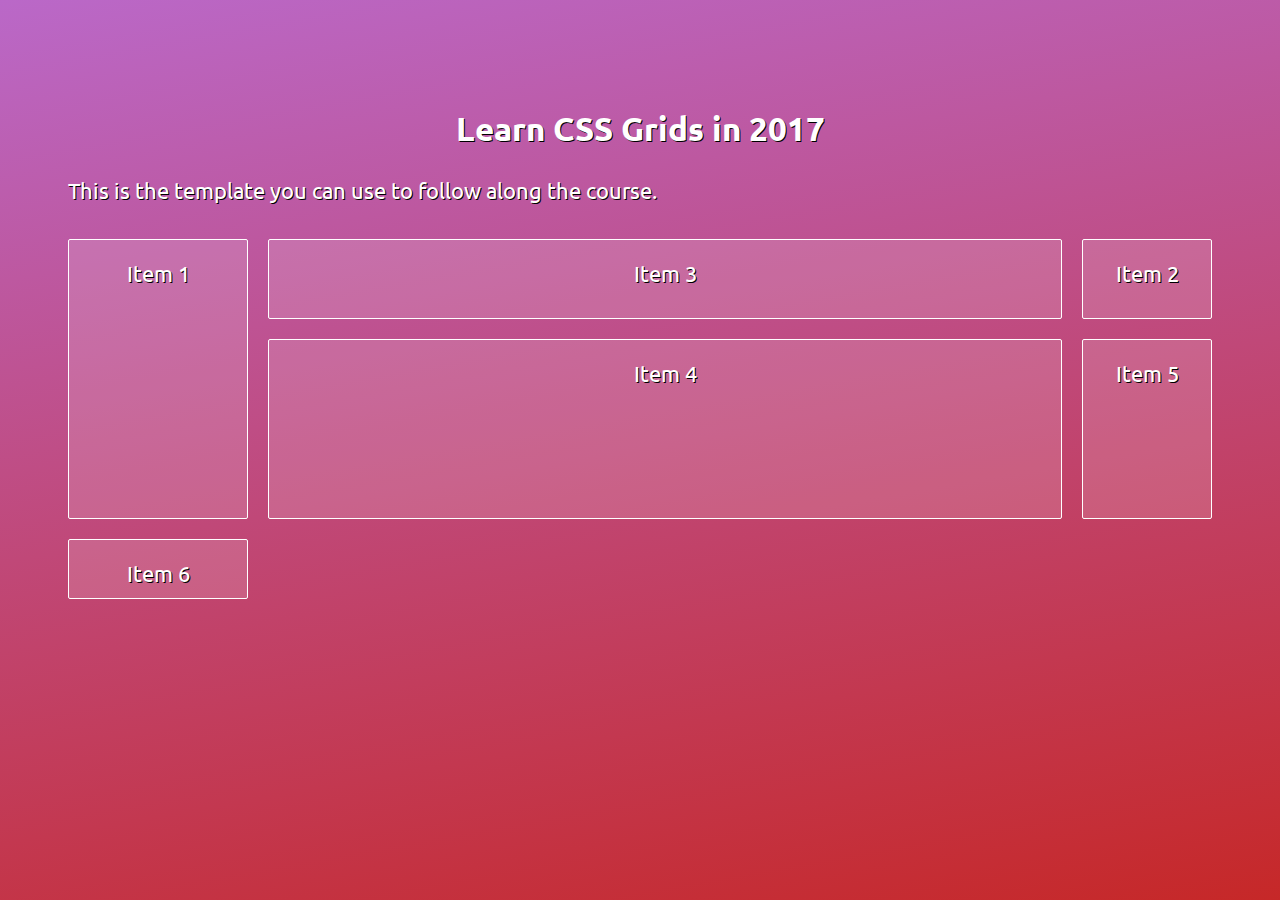
==== index.html @ debc603c "changes before using gutters" ====
<!DOCTYPE html>
<html>
  <head>
      <title>Learn CSS Grids in 2017 @ Peter Sommerhoff</title>
      <link rel="stylesheet" href="css/base.css">
      <link rel="stylesheet" href="css/main.css">
      <!-- Remove this line for offline development: -->
      <link href="https://fonts.googleapis.com/css?family=Ubuntu:300" rel="stylesheet">
  </head>
  <body>
    <h2>Learn CSS Grids in 2017</h2>
    <p>This is the template you can use to follow along the course.</p>
    <div class="grid">
      <div>Item 1</div>
      <div>Item 2</div>
      <div>Item 3</div>
      <div>Item 4</div>
      <div>Item 5</div>
      <div>Item 6</div>
    </div>
  </body>
</html>
---- css/base.css ----
/*
 * Please don't modify this file, use main.css instead.
 * @author Peter Sommerhoff<peter@petersommerhoff.com>
 */

* {
  color: #fff;
  text-shadow: 1px 1px 0 #000;
  box-sizing: border-box;
  font-family: Ubuntu, Helvetica, Verdana, Arial, sans-serif;
}

html {
  background: linear-gradient(-10deg, #C62828, #BA68C8);
  min-height: 100vh;
  font-size: 22px;
}

body {
  padding: 50px;
}

code {
  margin: 1px 5px;
  padding: 2px 5px 1px 5px;
  font-family: monospace;
  border-radius: 2px;
  border: 1px dotted #fff;
}

p {
  margin: 25px 10px;
}

h2 {
  text-align: center;
  margin-top: 50px;
}

a {
  text-decoration: none;
}

a:hover {
  text-decoration: underline;
}

.outlined {
  height: 200px;
  border: 1px solid #fff;
  margin-bottom: 50px;
}

.grid > * {
  color: #fff;
  background-color: rgba(255, 255, 255, 0.15);
  border: 1px solid #fff;
  border-radius: 2px;
  padding: 20px;
  margin: 10px;
  text-align: center;
}

.grid a {
    display: block;
}

.grid > a:hover {
  background-color: rgba(255, 255, 255, 0.25);
  text-decoration: none;
  transition: background-color ease 0.5s;
}
---- css/main.css ----
/* Put your code here */
.grid {
	display: grid;

	/*grid-template-rows: 100px 200px;*/
	/*grid-template-columns: 200px auto 150px;*/

	/*index starts at one with css grids, not 0.*/
	
	/*short hand for above*/
	grid-template: [row-1-start] 100px [row-1-end- row-2-start] 200px [row-2-end] 80px
		/ 200px auto 150px;
}



.grid div:nth-child(1) {
	grid-row: auto / span 2;
}
/*.grid div:nth-child(2) {
	grid-row-start: 2;
	grid-row-end: 3;
	grid-column-start: 3;
	grid-column-end: 4;
}
*/

/*short hand for above*/
.grid div:nth-child(2) {
	grid-row: row-1-start/row-2-start;
	grid-column: 3/4;
}
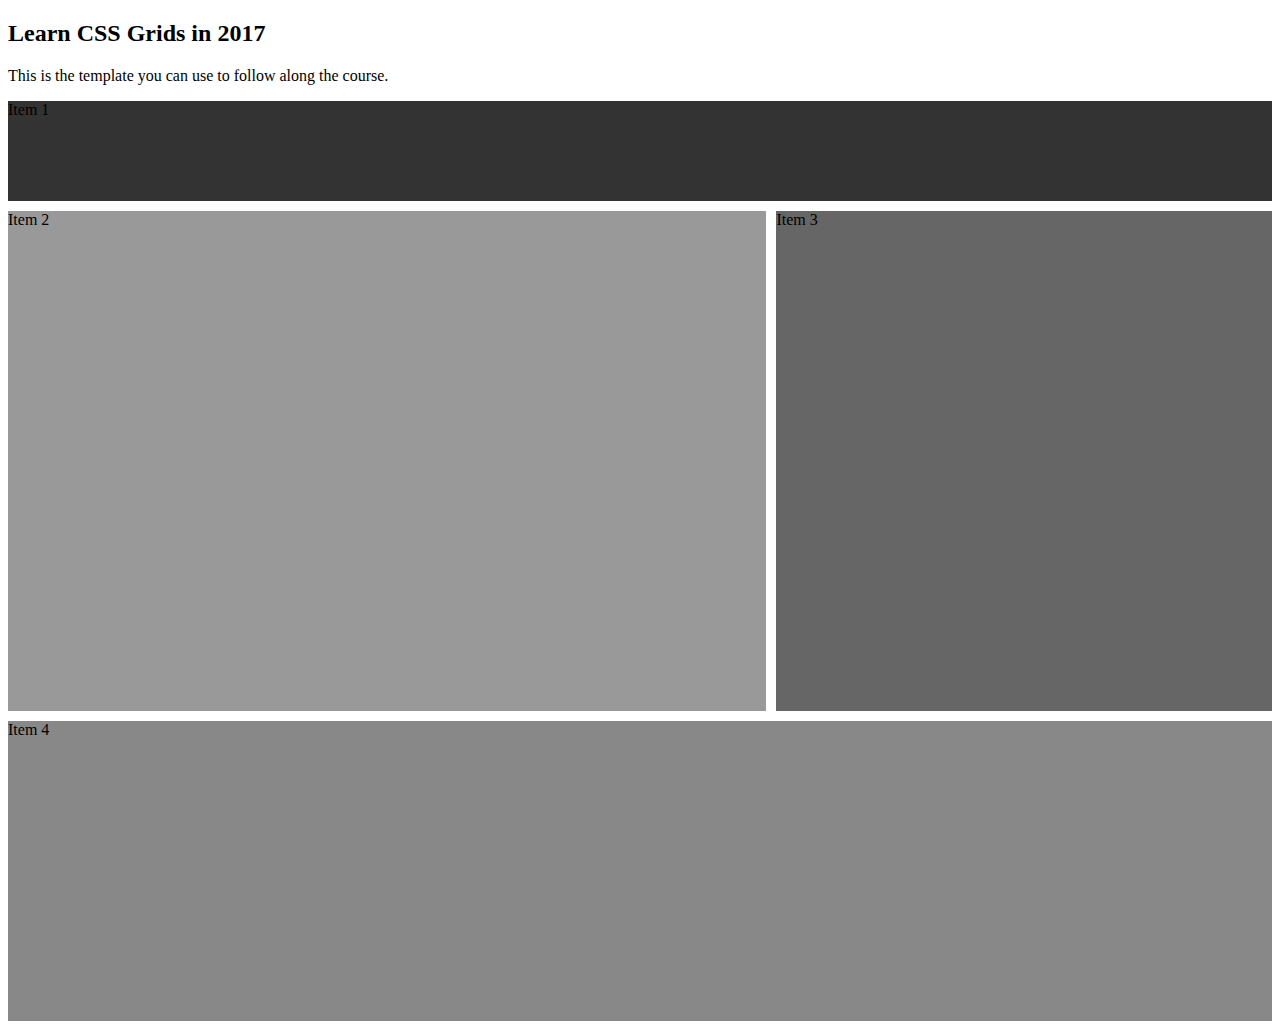
==== commit 044556bf: "exercise 1" ====
--- a/index.html
+++ b/index.html
@@ -2,10 +2,10 @@
 <html>
   <head>
       <title>Learn CSS Grids in 2017 @ Peter Sommerhoff</title>
-      <link rel="stylesheet" href="css/base.css">
-      <link rel="stylesheet" href="css/main.css">
+      <!-- <link rel="stylesheet" href="css/base.css"> -->
+      <link rel="stylesheet" href="css/exercise1.css">
       <!-- Remove this line for offline development: -->
-      <link href="https://fonts.googleapis.com/css?family=Ubuntu:300" rel="stylesheet">
+      <!-- <link href="https://fonts.googleapis.com/css?family=Ubuntu:300" rel="stylesheet"> -->
   </head>
   <body>
     <h2>Learn CSS Grids in 2017</h2>
@@ -15,8 +15,6 @@
       <div>Item 2</div>
       <div>Item 3</div>
       <div>Item 4</div>
-      <div>Item 5</div>
-      <div>Item 6</div>
     </div>
   </body>
 </html>
--- a/css/base.css
+++ b/css/base.css
@@ -58,7 +58,7 @@
   border: 1px solid #fff;
   border-radius: 2px;
   padding: 20px;
-  margin: 10px;
+  /*margin: 10px;*/
   text-align: center;
 }
 
--- a/css/exercise1.css
+++ b/css/exercise1.css
@@ -0,0 +1,31 @@
+/* Put your code here */
+.grid {
+	display: grid;
+
+	grid-template: 100px 500px 300px
+		/ 60%;
+	
+	/*grid-row-gap: 10px;*/
+	/*grid-column-gap: 20px;*/
+
+	grid-gap: 10px;
+
+}
+
+.grid div:nth-child(1) {
+	grid-column: auto / span 2;
+	background-color: #333333;
+}
+
+.grid div:nth-child(2) {
+	background-color: #999999;
+}
+
+.grid div:nth-child(3) {
+	background-color: #666666;
+}
+
+.grid div:nth-child(4) {
+	grid-column: auto / span 2;
+	background-color: #888888;
+}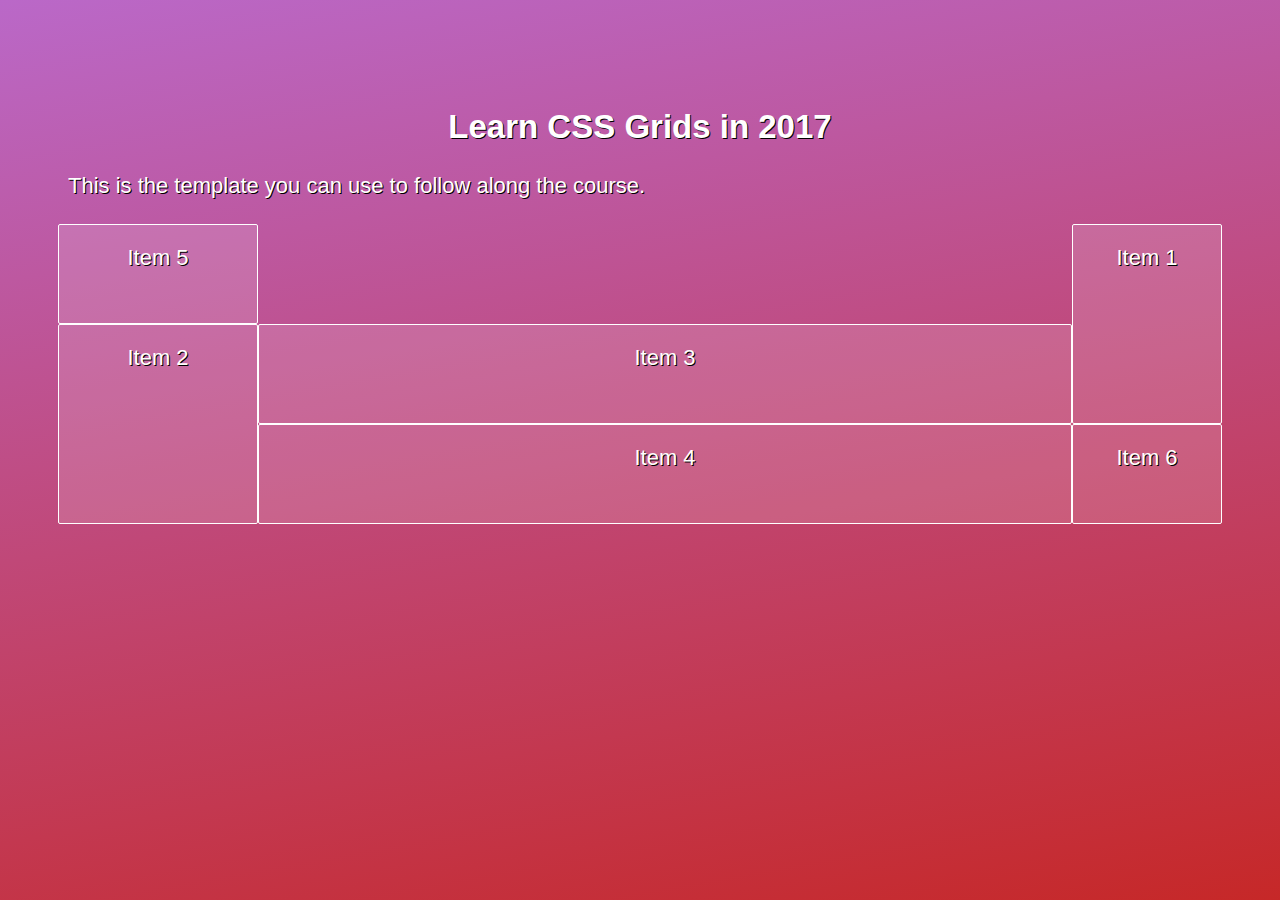
==== commit d5bb5b26: "using grid-template-areas" ====
--- a/index.html
+++ b/index.html
@@ -2,8 +2,8 @@
 <html>
   <head>
       <title>Learn CSS Grids in 2017 @ Peter Sommerhoff</title>
-      <!-- <link rel="stylesheet" href="css/base.css"> -->
-      <link rel="stylesheet" href="css/exercise1.css">
+      <link rel="stylesheet" href="css/base.css">
+      <link rel="stylesheet" href="css/main.css">
       <!-- Remove this line for offline development: -->
       <!-- <link href="https://fonts.googleapis.com/css?family=Ubuntu:300" rel="stylesheet"> -->
   </head>
@@ -15,6 +15,8 @@
       <div>Item 2</div>
       <div>Item 3</div>
       <div>Item 4</div>
+      <div>Item 5</div>
+      <div>Item 6</div>
     </div>
   </body>
 </html>
--- a/css/main.css
+++ b/css/main.css
@@ -0,0 +1,38 @@
+/* Put your code here */
+.grid {
+	display: grid;
+
+	grid-template: 100px 100px 100px 
+		/ 200px auto 150px;
+	
+	grid-template-areas: 
+	"E . A"
+	"B C A"
+	"B D F"
+}
+
+/*using the "." means free out the space in the area*/
+
+.grid div:nth-child(1) {
+	grid-area: A;
+}
+
+.grid div:nth-child(2) {
+	grid-area: B;
+}
+
+.grid div:nth-child(3) {
+	grid-area: C;
+}
+
+.grid div:nth-child(4) {
+	grid-area: D;
+}
+
+.grid div:nth-child(5) {
+	grid-area: E;
+}
+
+.grid div:nth-child(6) {
+	grid-area: F;
+}